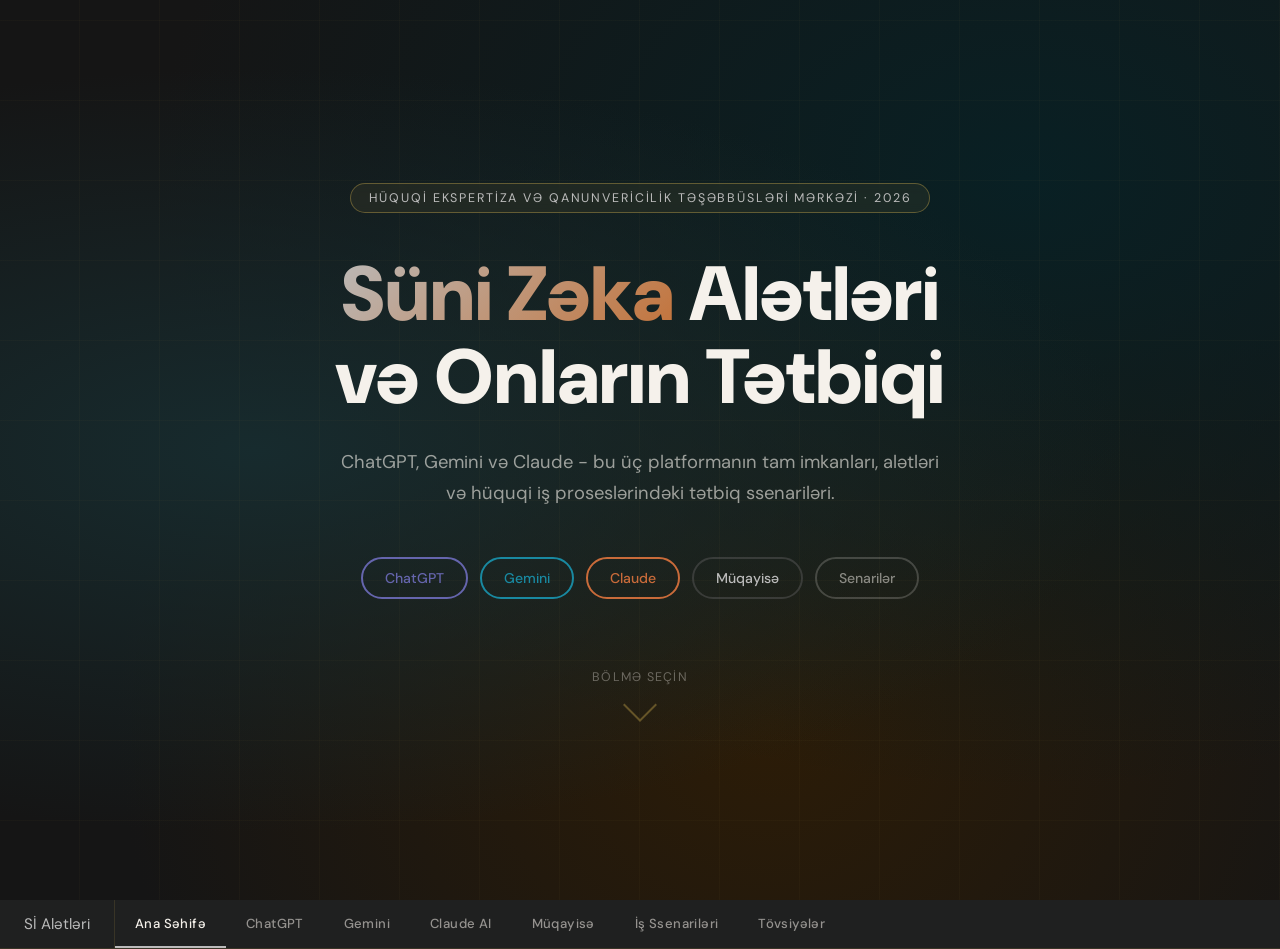
==== index.html @ 9adb6c4b "Update index.html" ====
<!DOCTYPE html>
<html lang="az">
<head>
<meta charset="UTF-8">
<meta name="viewport" content="width=device-width, initial-scale=1.0">
<title>Ana Səhifə - Süni Zəka Alətləri</title>
<link rel="stylesheet" href="design.css">
</head>
<body>

<div class="progress-bar" id="progressBar"></div>

<!-- ══════ HERO ══════ -->
<main>
<section class="hero">
  <div class="hero-badge">Hüquqi Ekspertiza və Qanunvericilik Təşəbbüsləri Mərkəzi · 2026</div>
  <h1>
    <span class="highlight">Süni Zəka</span> Alətləri<br>
    və Onların Tətbiqi
  </h1>
  <p class="hero-subtitle">
    ChatGPT, Gemini və Claude - bu üç platformanın tam imkanları, alətləri
    və hüquqi iş proseslərindəki tətbiq ssenariləri.
  </p>

  <div class="hero-pills">
    <a class="pill pill-chatgpt" href="chatgpt.html">ChatGPT</a>
    <a class="pill pill-gemini"  href="gemini.html">Gemini</a>
    <a class="pill pill-claude"  href="claude-ai.html">Claude</a>
    <a class="pill" style="border-color:rgba(88,88,88,0.5); color:var(--gold);" href="muqayise.html">Müqayisə</a>
    <a class="pill" style="border-color:rgba(245,241,235,0.2); color:rgba(245,241,235,0.5);" href="is-ssenarileri.html">Senarilər</a>
  </div>

  <div class="scroll-hint">
    <span>Bölmə seçin</span>
    <div class="scroll-arrow"></div>
  </div>
</section>
</main>

<script>
window.addEventListener('scroll', () => {
  const scrolled = (window.scrollY / (document.body.scrollHeight - window.innerHeight)) * 100;
  document.getElementById('progressBar').style.width = scrolled + '%';
});
</script>
  
<!-- ══════ NAV ══════ -->
<nav>
  <a class="nav-logo" href="index.html">Sİ Alətləri</a>
  <div class="nav-items">
    <a class="nav-item active"          href="index.html">Ana Səhifə</a>
    <a class="nav-item"                 href="chatgpt.html">ChatGPT</a>
    <a class="nav-item"                 href="gemini.html">Gemini</a>
    <a class="nav-item"                 href="claude-ai.html">Claude AI</a>
    <a class="nav-item"                 href="muqayise.html">Müqayisə</a>
    <a class="nav-item"                 href="is-ssenarileri.html">İş Ssenariləri</a>
    <a class="nav-item"                 href="tovsiyeler.html">Tövsiyələr</a>
  </div>
</nav>
</body>
</html>
---- design.css ----
/* ══════════════════════════════════════════════
   Hüquqi Ekspertiza Mərkəzi — design.css
   ══════════════════════════════════════════════ */

@import url('https://fonts.googleapis.com/css2?family=Playfair+Display:wght@400;700;900&family=DM+Sans:wght@300;400;500;600&family=JetBrains+Mono:wght@400;500&display=swap');

/* ─── CSS VARIABLES ─── */
:root {
  --ink: #151515;
  --paper: #f5f1eb;
  --gold: #bbbbbb;
  --gold-light: #c37137;
  --gold-dim: #8a6c2a;
  --chatgpt: #6565ad;
  --gemini: #1989a1;
  --claude: #c96b3a;
  --slate: #1e2430;
  --mist: #e8e3da;
  --accent-red: #c0392b;
  --text-secondary: #5a5048;
}

/* ─── RESET ─── */
* { margin: 0; padding: 0; box-sizing: border-box; }

body {
  font-family: 'DM Sans', sans-serif;
  background: var(--ink);
  color: var(--paper);
  min-height: 100vh;
  overflow-x: hidden;
}

/* ══════════════════════════════════════════════
   PROGRESS BAR
   ══════════════════════════════════════════════ */
.progress-bar {
  position: fixed;
  top: 0;
  left: 0;
  height: 2px;
  background: linear-gradient(90deg, var(--gold), var(--gold-light));
  z-index: 1000;
  width: 0%;
  transition: width 0.1s;
}

/* ══════════════════════════════════════════════
   NAVIGATION
   ══════════════════════════════════════════════ */
nav {
  position: sticky;
  top: 0;
  z-index: 100;
  background: #1f2020;
  backdrop-filter: blur(12px);
  border-bottom: 1px solid rgba(201,168,76,0.15);
  display: flex;
  align-items: center;
  gap: 0;
  overflow-x: auto;
  scrollbar-width: none;
}

nav::-webkit-scrollbar { display: none; }

.nav-logo {
  padding: 14px 24px;
  font-family: 'DM Sans', sans-serif;
  font-size: 0.95rem;
  color: var(--gold);
  white-space: nowrap;
  border-right: 1px solid rgba(201,168,76,0.15);
  flex-shrink: 0;
  text-decoration: none;
}

.nav-items {
  display: flex;
  align-items: center;
  flex: 1;
  overflow-x: auto;
  scrollbar-width: none;
}

.nav-item {
  padding: 14px 20px;
  font-size: 0.82rem;
  font-weight: 500;
  white-space: nowrap;
  cursor: pointer;
  color: rgba(245,241,235,0.55);
  border-bottom: 2px solid transparent;
  transition: all 0.2s;
  letter-spacing: 0.03em;
  text-decoration: none;
  display: inline-block;
}

.nav-item:hover,
.nav-item.active {
  color: var(--paper);
  border-bottom-color: var(--gold);
}

/* ══════════════════════════════════════════════
   HERO (Ana Səhifə)
   ══════════════════════════════════════════════ */
.hero {
  min-height: 100vh;
  display: flex;
  flex-direction: column;
  justify-content: center;
  align-items: center;
  text-align: center;
  padding: 60px 40px;
  position: relative;
  background: radial-gradient(ellipse at 20% 50%, #172b2e 0%, transparent 60%),
              radial-gradient(ellipse at 80% 20%, #092024 0%, transparent 60%),
              radial-gradient(ellipse at 60% 80%, #2c1c07 0%, transparent 60%),
              var(--ink);
  overflow: hidden;
}

.hero::before {
  content: '';
  position: absolute;
  inset: 0;
  background-image:
    repeating-linear-gradient(0deg, transparent, transparent 79px, rgba(201,168,76,0.06) 80px),
    repeating-linear-gradient(90deg, transparent, transparent 79px, rgba(201,168,76,0.06) 80px);
  pointer-events: none;
}

.hero-badge {
  display: inline-flex;
  align-items: center;
  gap: 8px;
  border: 1px solid rgba(201,168,76,0.4);
  padding: 6px 18px;
  border-radius: 100px;
  font-size: 0.78rem;
  letter-spacing: 0.15em;
  text-transform: uppercase;
  color: var(--gold);
  margin-bottom: 40px;
  backdrop-filter: blur(4px);
  background: rgba(201,168,76,0.08);
  animation: fadeUp 0.8s ease both;
}

.hero h1 {
  font-family: 'DM Sans', sans-serif;
  font-size: clamp(2.8rem, 6vw, 5.5rem);
  font-weight: 900;
  line-height: 1.08;
  max-width: 900px;
  animation: fadeUp 0.8s 0.1s ease both;
}

.hero h1 .highlight {
  background: linear-gradient(135deg, var(--gold), var(--gold-light));
  -webkit-background-clip: text;
  -webkit-text-fill-color: transparent;
  background-clip: text;
}

.hero-subtitle {
  margin-top: 28px;
  font-size: 1.15rem;
  color: rgba(245,241,235,0.6);
  max-width: 600px;
  line-height: 1.7;
  animation: fadeUp 0.8s 0.2s ease both;
}

.hero-pills {
  display: flex;
  gap: 12px;
  margin-top: 48px;
  flex-wrap: wrap;
  justify-content: center;
  animation: fadeUp 0.8s 0.3s ease both;
}

.pill {
  padding: 10px 22px;
  border-radius: 100px;
  font-size: 0.88rem;
  font-weight: 500;
  cursor: pointer;
  transition: all 0.25s;
  border: 2px solid;
  text-decoration: none;
  display: inline-block;
}

.pill-chatgpt { border-color: var(--chatgpt); color: var(--chatgpt); }
.pill-chatgpt:hover { background: var(--chatgpt); color: white; transform: translateY(-2px); }
.pill-gemini { border-color: var(--gemini); color: var(--gemini); }
.pill-gemini:hover { background: var(--gemini); color: white; transform: translateY(-2px); }
.pill-claude { border-color: var(--claude); color: var(--claude); }
.pill-claude:hover { background: var(--claude); color: white; transform: translateY(-2px); }

.scroll-hint {
  margin-top: 70px;
  display: flex;
  flex-direction: column;
  align-items: center;
  gap: 8px;
  color: rgba(245,241,235,0.35);
  font-size: 0.78rem;
  letter-spacing: 0.1em;
  text-transform: uppercase;
  animation: fadeUp 0.8s 0.5s ease both;
}

.scroll-arrow {
  width: 24px;
  height: 24px;
  border-right: 2px solid rgba(201,168,76,0.4);
  border-bottom: 2px solid rgba(201,168,76,0.4);
  transform: rotate(45deg);
  animation: bounce 1.5s infinite;
}

/* ══════════════════════════════════════════════
   SECTION HERO
   ══════════════════════════════════════════════ */
.section-hero {
  padding: 80px 60px 60px;
  position: relative;
  overflow: hidden;
}

.section-hero::after {
  content: attr(data-letter);
  position: absolute;
  right: -20px;
  top: -20px;
  font-family: 'DM Sans', sans-serif;
  font-size: 300px;
  font-weight: 900;
  opacity: 0.04;
  line-height: 1;
  pointer-events: none;
  color: white;
}

.section-tag {
  display: inline-flex;
  align-items: center;
  gap: 8px;
  font-size: 0.72rem;
  letter-spacing: 0.18em;
  text-transform: uppercase;
  color: var(--gold);
  margin-bottom: 16px;
  font-weight: 600;
}

.section-tag::before {
  content: '';
  width: 28px;
  height: 1px;
  background: var(--gold);
}

.section-hero h2 {
  font-family: 'DM Sans', sans-serif;
  font-size: clamp(2rem, 4vw, 3.5rem);
  font-weight: 700;
  line-height: 1.15;
  max-width: 700px;
}

.section-hero p {
  margin-top: 20px;
  font-size: 1.05rem;
  line-height: 1.75;
  color: rgba(245,241,235,0.65);
  max-width: 680px;
}

/* ─── Section color backgrounds ─── */
.chatgpt-section-hero { background: radial-gradient(ellipse at top left, rgba(16,163,127,0.12), transparent 70%); }
.gemini-section-hero  { background: radial-gradient(ellipse at top left, rgba(66,133,244,0.12), transparent 70%); }
.claude-section-hero  { background: radial-gradient(ellipse at top left, rgba(201,107,58,0.12), transparent 70%); }
.compare-section-hero { background: radial-gradient(ellipse at top left, rgba(201,168,76,0.08), transparent 70%); }
.scenarios-section-hero { background: radial-gradient(ellipse at top left, rgba(192,57,43,0.08), transparent 70%); }

/* ══════════════════════════════════════════════
   CONTENT WRAP
   ══════════════════════════════════════════════ */
.content-wrap {
  padding: 0 60px 80px;
}

@media (max-width: 768px) {
  .section-hero { padding: 50px 24px 40px; }
  .content-wrap { padding: 0 24px 60px; }
}

/* ══════════════════════════════════════════════
   TOOL CARDS
   ══════════════════════════════════════════════ */
.tools-grid {
  display: grid;
  grid-template-columns: repeat(auto-fit, minmax(320px, 1fr));
  gap: 20px;
  margin-top: 40px;
}

.tool-card {
  background: rgba(255,255,255,0.03);
  border: 1px solid rgba(255,255,255,0.08);
  border-radius: 16px;
  padding: 28px;
  transition: all 0.3s;
  position: relative;
  overflow: hidden;
}

.tool-card::before {
  content: '';
  position: absolute;
  top: 0; left: 0; right: 0;
  height: 2px;
  border-radius: 16px 16px 0 0;
}

.chatgpt-card::before { background: linear-gradient(90deg, var(--chatgpt), transparent); }
.gemini-card::before  { background: linear-gradient(90deg, var(--gemini), transparent); }
.claude-card::before  { background: linear-gradient(90deg, var(--claude), transparent); }

.tool-card:hover {
  background: rgba(255,255,255,0.06);
  border-color: rgba(201,168,76,0.25);
  transform: translateY(-3px);
}

.tool-icon {
  width: 48px;
  height: 48px;
  border-radius: 12px;
  display: flex;
  align-items: center;
  justify-content: center;
  font-size: 1.5rem;
  margin-bottom: 18px;
}

.chatgpt-icon { background: #272727; }
.gemini-icon  { background: rgba(66,133,244,0.15); }
.claude-icon  { background: rgba(201,107,58,0.15); }

.tool-card h3 {
  font-family: 'DM Sans', sans-serif;
  font-size: 1.25rem;
  font-weight: 700;
  margin-bottom: 10px;
}

.tool-card p {
  font-size: 0.9rem;
  line-height: 1.65;
  color: rgba(245,241,235,0.65);
  margin-bottom: 16px;
}

.use-case {
  background: rgba(201,168,76,0.08);
  border: 1px solid rgba(201,168,76,0.2);
  border-radius: 8px;
  padding: 10px 14px;
  font-size: 0.8rem;
  color: var(--gold-light);
  line-height: 1.5;
}

.use-case strong {
  display: block;
  margin-bottom: 3px;
  font-weight: 600;
  letter-spacing: 0.05em;
  text-transform: uppercase;
  font-size: 0.7rem;
}

/* ══════════════════════════════════════════════
   MODEL CARDS
   ══════════════════════════════════════════════ */
.models-row {
  display: grid;
  grid-template-columns: repeat(auto-fit, minmax(200px, 1fr));
  gap: 16px;
  margin-top: 40px;
}

.model-card {
  border-radius: 14px;
  padding: 24px 20px;
  position: relative;
  cursor: default;
  transition: transform 0.25s;
}

.model-card:hover { transform: translateY(-4px); }

.model-badge {
  display: inline-block;
  padding: 3px 10px;
  border-radius: 100px;
  font-size: 0.65rem;
  font-weight: 600;
  letter-spacing: 0.1em;
  text-transform: uppercase;
  margin-bottom: 12px;
}

.model-card h4 {
  font-family: 'DM Sans', sans-serif;
  font-size: 1.3rem;
  font-weight: 700;
  margin-bottom: 8px;
}

.model-card p {
  font-size: 0.83rem;
  line-height: 1.6;
  opacity: 0.75;
}

.model-card ul {
  margin-top: 14px;
  padding-left: 0;
  list-style: none;
}

.model-card ul li {
  font-size: 0.8rem;
  padding: 5px 0;
  border-bottom: 1px solid rgba(255,255,255,0.06);
  display: flex;
  align-items: flex-start;
  gap: 8px;
  line-height: 1.45;
}

.model-card ul li::before {
  content: '→';
  flex-shrink: 0;
  opacity: 0.5;
  margin-top: 1px;
}

/* ══════════════════════════════════════════════
   SLASH COMMANDS
   ══════════════════════════════════════════════ */
.slash-list {
  display: grid;
  grid-template-columns: repeat(auto-fit, minmax(260px, 1fr));
  gap: 14px;
  margin-top: 28px;
}

.slash-item {
  background: rgba(255,255,255,0.03);
  border: 1px solid rgba(255,255,255,0.07);
  border-radius: 10px;
  padding: 18px;
  display: flex;
  gap: 14px;
  align-items: flex-start;
}

.slash-cmd {
  font-family: 'JetBrains Mono', monospace;
  font-size: 0.95rem;
  color: var(--claude);
  background: rgba(201,107,58,0.1);
  padding: 3px 10px;
  border-radius: 6px;
  flex-shrink: 0;
  border: 1px solid rgba(201,107,58,0.25);
}

.slash-desc {
  font-size: 0.83rem;
  line-height: 1.55;
  color: rgba(245,241,235,0.65);
}

/* ══════════════════════════════════════════════
   COMPARISON TABLE
   ══════════════════════════════════════════════ */
.compare-table {
  width: 100%;
  border-collapse: collapse;
  margin-top: 40px;
  font-size: 0.88rem;
}

.compare-table th {
  padding: 14px 18px;
  text-align: left;
  font-weight: 600;
  font-size: 0.78rem;
  letter-spacing: 0.08em;
  text-transform: uppercase;
  border-bottom: 1px solid rgba(255,255,255,0.1);
}

.compare-table td {
  padding: 14px 18px;
  border-bottom: 1px solid rgba(255,255,255,0.05);
  line-height: 1.5;
  color: rgba(245,241,235,0.8);
  vertical-align: top;
}

.compare-table tr:hover td { background: rgba(255,255,255,0.02); }

.th-chatgpt { color: var(--chatgpt); }
.th-gemini  { color: var(--gemini); }
.th-claude  { color: var(--claude); }
.th-task    { color: var(--gold); }

/* ══════════════════════════════════════════════
   GEMINI MODEL STRIP
   ══════════════════════════════════════════════ */
.gemini-models {
  display: grid;
  grid-template-columns: repeat(3, 1fr);
  gap: 16px;
  margin-top: 32px;
}

@media (max-width: 680px) {
  .gemini-models { grid-template-columns: 1fr; }
}

.gm-card {
  border-radius: 14px;
  padding: 22px;
  text-align: center;
  transition: transform 0.25s;
}

.gm-card:hover { transform: translateY(-4px); }

.gm-icon {
  font-size: 2rem;
  margin-bottom: 12px;
  display: block;
}

.gm-card h4 {
  font-family: 'DM Sans', sans-serif;
  font-size: 1.1rem;
  margin-bottom: 8px;
}

.gm-card p { font-size: 0.82rem; line-height: 1.55; opacity: 0.7; }

/* ══════════════════════════════════════════════
   STYLE CARDS (Claude)
   ══════════════════════════════════════════════ */
.style-grid {
  display: grid;
  grid-template-columns: repeat(auto-fit, minmax(200px, 1fr));
  gap: 14px;
  margin-top: 28px;
}

.style-card {
  border: 1px solid rgba(255,255,255,0.08);
  border-radius: 12px;
  padding: 20px;
  position: relative;
  overflow: hidden;
  transition: all 0.25s;
}

.style-card:hover {
  border-color: rgba(201,107,58,0.3);
  background: rgba(201,107,58,0.05);
  transform: translateY(-2px);
}

.style-name {
  font-family: 'JetBrains Mono', monospace;
  font-size: 0.85rem;
  color: var(--claude);
  margin-bottom: 10px;
  display: flex;
  align-items: center;
  gap: 6px;
}

.style-card p { font-size: 0.82rem; line-height: 1.55; color: rgba(245,241,235,0.65); }

/* ══════════════════════════════════════════════
   LEGAL FRAMEWORK
   ══════════════════════════════════════════════ */
.legal-frame {
  display: grid;
  grid-template-columns: repeat(auto-fit, minmax(280px, 1fr));
  gap: 16px;
  margin-top: 32px;
}

.legal-item {
  border-radius: 12px;
  padding: 24px;
  border: 1px solid rgba(201,168,76,0.2);
  background: linear-gradient(135deg, rgba(201,168,76,0.06), transparent);
  transition: transform 0.25s;
}

.legal-item:hover { transform: translateY(-3px); }

.legal-letter {
  font-family: 'DM Sans', sans-serif;
  font-size: 3rem;
  font-weight: 900;
  color: var(--gold);
  opacity: 0.4;
  line-height: 1;
  margin-bottom: 8px;
}

.legal-item h4 {
  font-size: 0.95rem;
  font-weight: 600;
  margin-bottom: 8px;
  color: var(--gold-light);
}

.legal-item p {
  font-size: 0.84rem;
  line-height: 1.6;
  color: rgba(245,241,235,0.65);
}

.legal-example {
  margin-top: 10px;
  font-family: 'JetBrains Mono', monospace;
  font-size: 0.75rem;
  background: rgba(0,0,0,0.3);
  padding: 8px 12px;
  border-radius: 6px;
  color: rgba(245,241,235,0.7);
  border-left: 3px solid var(--gold-dim);
  line-height: 1.5;
}

/* ══════════════════════════════════════════════
   WARNING / NOTE BOXES
   ══════════════════════════════════════════════ */
.warning-box {
  margin-top: 48px;
  padding: 28px 32px;
  border-radius: 14px;
  background: rgba(192,57,43,0.1);
  border: 1px solid rgba(192,57,43,0.3);
  display: flex;
  gap: 20px;
  align-items: flex-start;
}

.warning-icon { font-size: 1.8rem; flex-shrink: 0; }
.warning-box h3 { font-size: 1rem; font-weight: 600; margin-bottom: 8px; color: #e74c3c; }
.warning-box p { font-size: 0.88rem; line-height: 1.65; color: rgba(245,241,235,0.7); }
.warning-box ul { margin-top: 10px; padding-left: 0; list-style: none; }
.warning-box ul li {
  font-size: 0.85rem;
  padding: 4px 0;
  display: flex;
  gap: 8px;
  color: rgba(245,241,235,0.7);
}
.warning-box ul li::before { content: '▪'; color: #e74c3c; flex-shrink: 0; }

.note-box {
  margin-top: 32px;
  padding: 20px 24px;
  background: rgba(201,168,76,0.07);
  border-left: 3px solid var(--gold);
  border-radius: 0 10px 10px 0;
  font-size: 0.87rem;
  line-height: 1.65;
  color: rgba(245,241,235,0.75);
}

.note-box strong { color: var(--gold-light); }

/* ══════════════════════════════════════════════
   DIVIDERS & SUBSECTIONS
   ══════════════════════════════════════════════ */
.divider {
  margin: 60px 0;
  height: 1px;
  background: linear-gradient(90deg, transparent, rgba(201,168,76,0.3), transparent);
}

.subsection { margin-top: 56px; }

.subsection-title {
  font-family: 'DM Sans', sans-serif;
  font-size: 1.7rem;
  font-weight: 700;
  margin-bottom: 8px;
  display: flex;
  align-items: center;
  gap: 14px;
}

.subsection-title::after {
  content: '';
  flex: 1;
  height: 1px;
  background: rgba(255,255,255,0.08);
}

.subsection-desc {
  font-size: 0.95rem;
  color: rgba(245,241,235,0.55);
  line-height: 1.6;
  max-width: 680px;
  margin-bottom: 4px;
}

.section-divider {
  display: flex;
  align-items: center;
  gap: 16px;
  margin: 48px 0 32px;
  color: rgba(255,255,255,0.25);
  font-size: 0.72rem;
  letter-spacing: 0.15em;
  text-transform: uppercase;
}

.section-divider::before,
.section-divider::after {
  content: '';
  flex: 1;
  height: 1px;
  background: rgba(255,255,255,0.08);
}

/* ══════════════════════════════════════════════
   SCENARIO LIST
   ══════════════════════════════════════════════ */
.scenario-list {
  display: flex;
  flex-direction: column;
  gap: 20px;
  margin-top: 28px;
}

.scenario {
  background: rgba(255,255,255,0.03);
  border-radius: 14px;
  padding: 24px 28px;
  border: 1px solid rgba(255,255,255,0.06);
  display: grid;
  grid-template-columns: auto 1fr;
  gap: 20px;
  align-items: start;
  transition: border-color 0.25s;
}

.scenario:hover { border-color: rgba(201,168,76,0.2); }

.scenario-num {
  font-family: 'DM Sans', sans-serif;
  font-size: 2.5rem;
  font-weight: 900;
  color: rgba(201,168,76,0.2);
  line-height: 1;
  padding-top: 4px;
}

.scenario h4 { font-size: 1rem; font-weight: 600; margin-bottom: 8px; color: var(--paper); }
.scenario p  { font-size: 0.87rem; line-height: 1.65; color: rgba(245,241,235,0.6); }

.scenario-tools {
  display: flex;
  gap: 8px;
  margin-top: 14px;
  flex-wrap: wrap;
}

.stag {
  padding: 3px 12px;
  border-radius: 100px;
  font-size: 0.72rem;
  font-weight: 600;
  border: 1px solid;
}

.stag-chatgpt { border-color: var(--chatgpt); color: var(--chatgpt); }
.stag-gemini  { border-color: var(--gemini);  color: var(--gemini);  }
.stag-claude  { border-color: var(--claude);  color: var(--claude);  }

/* ══════════════════════════════════════════════
   CONNECTOR ITEMS
   ══════════════════════════════════════════════ */
.connector-grid {
  display: grid;
  grid-template-columns: repeat(auto-fit, minmax(250px, 1fr));
  gap: 14px;
  margin-top: 24px;
}

.connector-item {
  background: rgba(255,255,255,0.03);
  border: 1px solid rgba(255,255,255,0.07);
  border-radius: 10px;
  padding: 18px 20px;
  transition: all 0.2s;
}

.connector-item:hover {
  background: rgba(201,107,58,0.06);
  border-color: rgba(201,107,58,0.2);
}

.connector-item h4 {
  font-size: 0.92rem;
  font-weight: 600;
  margin-bottom: 6px;
  display: flex;
  align-items: center;
  gap: 8px;
}

.connector-item p {
  font-size: 0.82rem;
  line-height: 1.55;
  color: rgba(245,241,235,0.6);
}

/* ══════════════════════════════════════════════
   GEMINI TOOLS
   ══════════════════════════════════════════════ */
.gemini-tools {
  display: grid;
  grid-template-columns: repeat(auto-fit, minmax(300px, 1fr));
  gap: 16px;
  margin-top: 28px;
}

.gt-card {
  background: rgba(66,133,244,0.06);
  border: 1px solid rgba(66,133,244,0.18);
  border-radius: 14px;
  padding: 24px;
  transition: all 0.25s;
}

.gt-card:hover {
  background: rgba(66,133,244,0.1);
  border-color: rgba(66,133,244,0.3);
  transform: translateY(-3px);
}

.gt-card h4 {
  font-size: 1rem;
  font-weight: 600;
  margin-bottom: 10px;
  color: #7baaf7;
  display: flex;
  align-items: center;
  gap: 8px;
}

.gt-card p {
  font-size: 0.85rem;
  line-height: 1.6;
  color: rgba(245,241,235,0.65);
  margin-bottom: 12px;
}

.gt-use {
  font-size: 0.78rem;
  background: rgba(66,133,244,0.12);
  border-radius: 6px;
  padding: 8px 12px;
  color: #93beff;
  line-height: 1.5;
}

/* ══════════════════════════════════════════════
   COMBO TIP
   ══════════════════════════════════════════════ */
.combo-tip {
  margin-top: 48px;
  background: linear-gradient(135deg, rgba(66,133,244,0.08), rgba(16,163,127,0.06));
  border: 1px solid rgba(255,255,255,0.1);
  border-radius: 16px;
  padding: 28px 32px;
}

.combo-tip h3 {
  font-family: 'DM Sans', sans-serif;
  font-size: 1.2rem;
  margin-bottom: 16px;
  color: var(--gold-light);
}

.combo-tip p {
  font-size: 0.88rem;
  line-height: 1.7;
  color: rgba(245,241,235,0.7);
}

.combo-flow {
  display: flex;
  gap: 10px;
  align-items: center;
  margin-top: 18px;
  flex-wrap: wrap;
}

.cf-step {
  padding: 8px 16px;
  border-radius: 8px;
  font-size: 0.82rem;
  font-weight: 500;
}

.cf-arrow { color: rgba(255,255,255,0.3); font-size: 1.2rem; }

/* ══════════════════════════════════════════════
   STEP LIST
   ══════════════════════════════════════════════ */
.step-list {
  counter-reset: step-counter;
  display: flex;
  flex-direction: column;
  gap: 14px;
  margin-top: 20px;
}

.step-item {
  counter-increment: step-counter;
  display: flex;
  gap: 16px;
  align-items: flex-start;
  padding: 16px 20px;
  background: rgba(255,255,255,0.025);
  border-radius: 10px;
  border: 1px solid rgba(255,255,255,0.06);
}

.step-item::before {
  content: counter(step-counter);
  font-family: 'DM Sans', sans-serif;
  font-size: 1.3rem;
  font-weight: 700;
  color: var(--gold);
  opacity: 0.6;
  min-width: 24px;
  line-height: 1;
  padding-top: 2px;
}

.step-item p {
  font-size: 0.88rem;
  line-height: 1.6;
  color: rgba(245,241,235,0.7);
}

.step-item strong { color: var(--paper); font-weight: 600; }

/* ══════════════════════════════════════════════
   KV LIST
   ══════════════════════════════════════════════ */
.kv-list {
  display: flex;
  flex-direction: column;
  gap: 10px;
  margin-top: 20px;
}

.kv-item {
  display: flex;
  gap: 16px;
  align-items: flex-start;
  padding: 14px 18px;
  background: rgba(255,255,255,0.03);
  border-radius: 10px;
  border: 1px solid rgba(255,255,255,0.06);
}

.kv-key {
  font-weight: 600;
  font-size: 0.85rem;
  min-width: 160px;
  color: var(--paper);
  flex-shrink: 0;
}

.kv-val {
  font-size: 0.85rem;
  color: rgba(245,241,235,0.65);
  line-height: 1.5;
}

/* ══════════════════════════════════════════════
   TAG CHIPS
   ══════════════════════════════════════════════ */
.tag-chip {
  display: inline-block;
  padding: 2px 10px;
  border-radius: 100px;
  font-size: 0.7rem;
  font-weight: 600;
  letter-spacing: 0.06em;
  text-transform: uppercase;
  margin-right: 6px;
  margin-bottom: 4px;
}

.chip-green  { background: rgba(16,163,127,0.2);  color: var(--chatgpt); }
.chip-blue   { background: rgba(66,133,244,0.2);   color: #7baaf7; }
.chip-orange { background: rgba(201,107,58,0.2);   color: #e8845a; }
.chip-gold   { background: rgba(201,168,76,0.15);  color: var(--gold-light); }

/* ══════════════════════════════════════════════
   FOOTER
   ══════════════════════════════════════════════ */
.footer {
  padding: 48px 60px;
  border-top: 1px solid rgba(255,255,255,0.06);
  display: flex;
  align-items: center;
  justify-content: space-between;
  flex-wrap: wrap;
  gap: 20px;
}

.footer-left {
  font-family: 'DM Sans', sans-serif;
  font-size: 1.1rem;
  color: var(--gold);
}

.footer-right {
  font-size: 0.8rem;
  color: rgba(245,241,235,0.35);
}

/* ══════════════════════════════════════════════
   ANIMATIONS
   ══════════════════════════════════════════════ */
@keyframes fadeUp {
  from { opacity: 0; transform: translateY(24px); }
  to   { opacity: 1; transform: translateY(0); }
}

@keyframes bounce {
  0%, 100% { transform: rotate(45deg) translateY(0); }
  50%       { transform: rotate(45deg) translateY(5px); }
}

/* ══════════════════════════════════════════════
   PAGE ENTER ANIMATION
   ══════════════════════════════════════════════ */
main {
  animation: fadeUp 0.4s ease both;
}
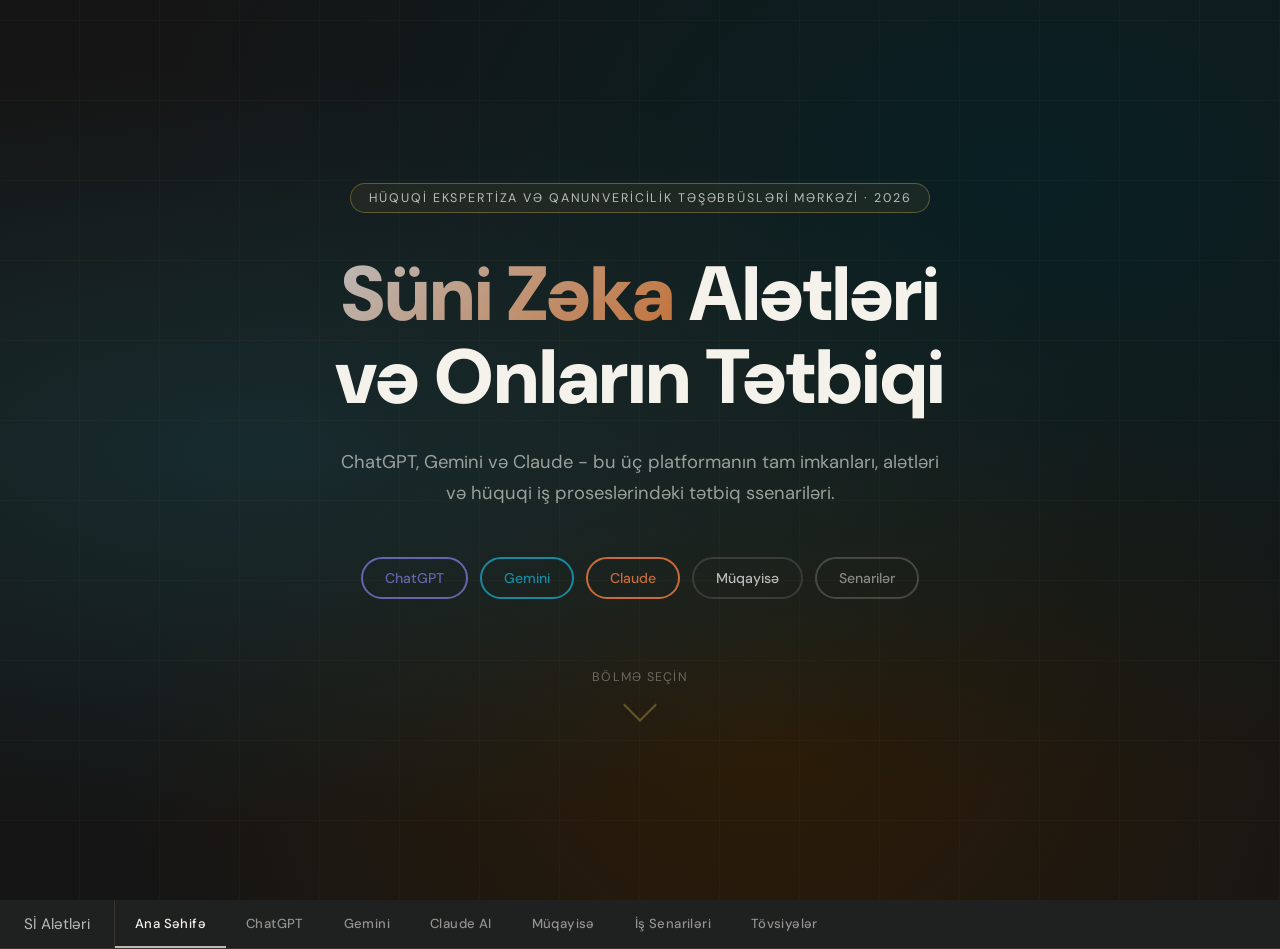
==== commit 5388d2d8: "Update index.html" ====
--- a/index.html
+++ b/index.html
@@ -54,7 +54,7 @@
     <a class="nav-item"                 href="gemini.html">Gemini</a>
     <a class="nav-item"                 href="claude-ai.html">Claude AI</a>
     <a class="nav-item"                 href="muqayise.html">Müqayisə</a>
-    <a class="nav-item"                 href="is-ssenarileri.html">İş Ssenariləri</a>
+    <a class="nav-item"                 href="is-ssenarileri.html">İş Senariləri</a>
     <a class="nav-item"                 href="tovsiyeler.html">Tövsiyələr</a>
   </div>
 </nav>
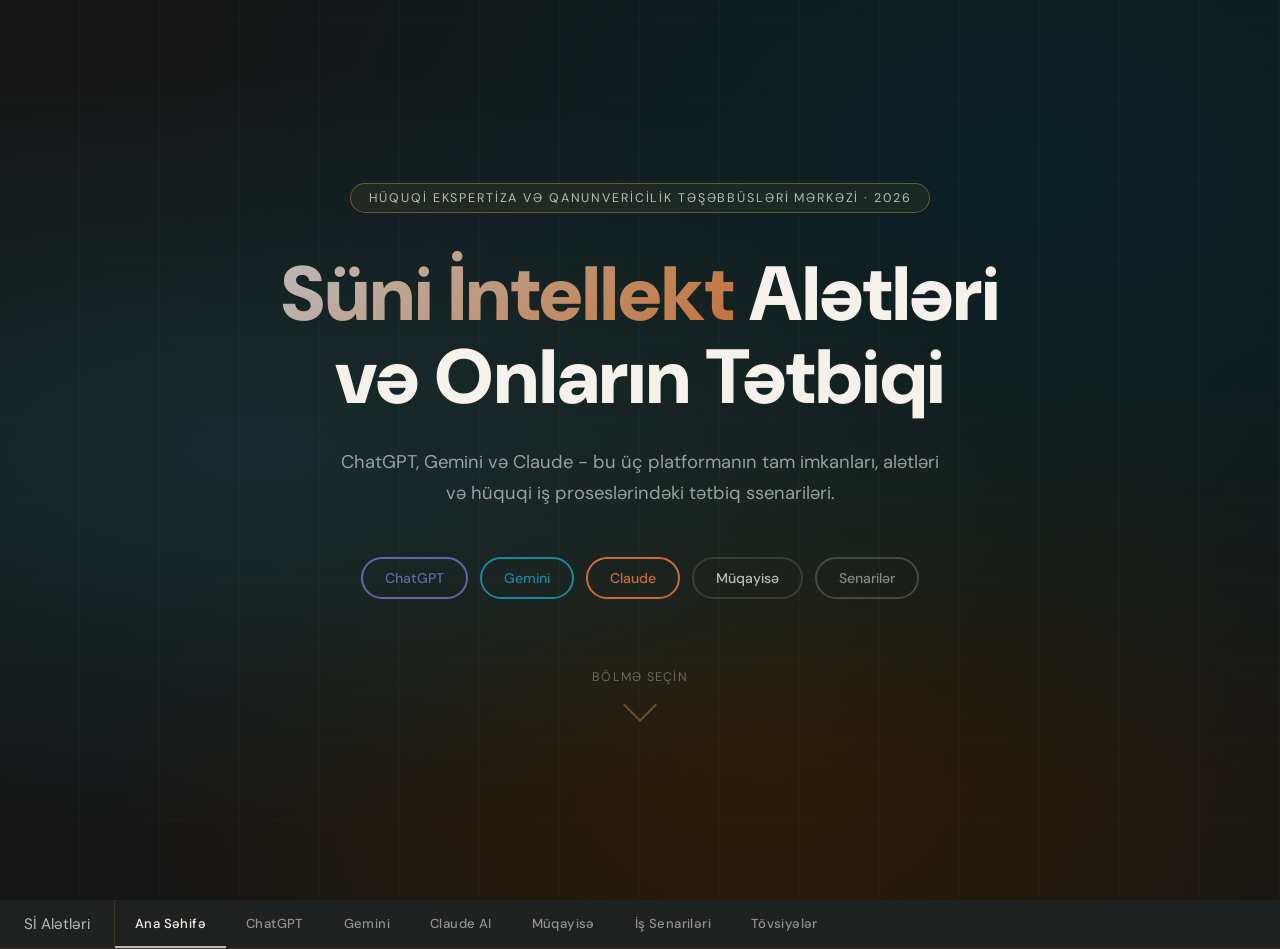
==== commit 49c72eea: "Update index.html" ====
--- a/index.html
+++ b/index.html
@@ -15,7 +15,7 @@
 <section class="hero">
   <div class="hero-badge">Hüquqi Ekspertiza və Qanunvericilik Təşəbbüsləri Mərkəzi · 2026</div>
   <h1>
-    <span class="highlight">Süni Zəka</span> Alətləri<br>
+    <span class="highlight">Süni İntellekt</span> Alətləri<br>
     və Onların Tətbiqi
   </h1>
   <p class="hero-subtitle">
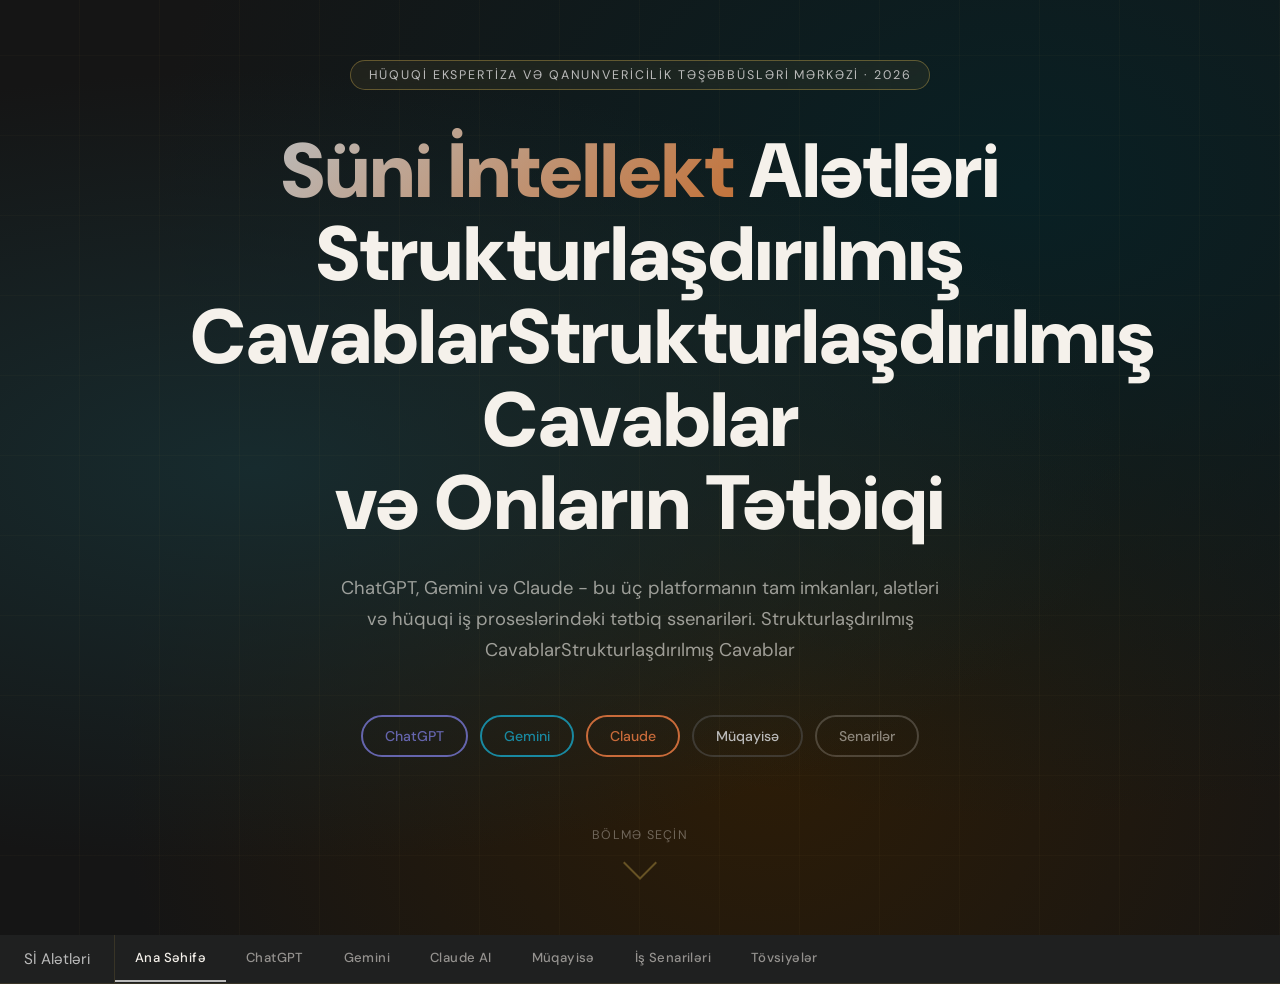
==== commit 27e13ef1: "Update index.html" ====
--- a/index.html
+++ b/index.html
@@ -15,12 +15,12 @@
 <section class="hero">
   <div class="hero-badge">Hüquqi Ekspertiza və Qanunvericilik Təşəbbüsləri Mərkəzi · 2026</div>
   <h1>
-    <span class="highlight">Süni İntellekt</span> Alətləri<br>
+    <span class="highlight">Süni İntellekt</span> Alətləri Strukturlaşdırılmış CavablarStrukturlaşdırılmış Cavablar<br>
     və Onların Tətbiqi
   </h1>
   <p class="hero-subtitle">
     ChatGPT, Gemini və Claude - bu üç platformanın tam imkanları, alətləri
-    və hüquqi iş proseslərindəki tətbiq ssenariləri.
+    və hüquqi iş proseslərindəki tətbiq ssenariləri. Strukturlaşdırılmış CavablarStrukturlaşdırılmış Cavablar
   </p>
 
   <div class="hero-pills">
--- a/design.css
+++ b/design.css
@@ -283,11 +283,12 @@
 }
 
 /* ─── Section color backgrounds ─── */
-.chatgpt-section-hero { background: radial-gradient(ellipse at top left, rgba(16,163,127,0.12), transparent 70%); }
-.gemini-section-hero  { background: radial-gradient(ellipse at top left, rgba(66,133,244,0.12), transparent 70%); }
-.claude-section-hero  { background: radial-gradient(ellipse at top left, rgba(201,107,58,0.12), transparent 70%); }
-.compare-section-hero { background: radial-gradient(ellipse at top left, rgba(201,168,76,0.08), transparent 70%); }
-.scenarios-section-hero { background: radial-gradient(ellipse at top left, rgba(192,57,43,0.08), transparent 70%); }
+
+.chatgpt-section-hero   { background: radial-gradient(ellipse at top left, #7c00ff1a,  transparent 70%); }
+.gemini-section-hero    { background: radial-gradient(ellipse at top left, #00d2ff1a,  transparent 70%); }
+.claude-section-hero    { background: radial-gradient(ellipse at top left, #ff570017,  transparent 70%); }
+.compare-section-hero   { background: radial-gradient(ellipse at top left, #4c4c4c59,  transparent 70%); }
+.scenarios-section-hero { background: radial-gradient(ellipse at top left, #4c4c4c59,  transparent 70%); }
 
 /* ══════════════════════════════════════════════
    CONTENT WRAP
@@ -313,7 +314,7 @@
 
 .tool-card {
   background: rgba(255,255,255,0.03);
-  border: 1px solid rgba(255,255,255,0.08);
+  border: 1px solid #6565ad4d;
   border-radius: 16px;
   padding: 28px;
   transition: all 0.3s;
@@ -335,7 +336,7 @@
 
 .tool-card:hover {
   background: rgba(255,255,255,0.06);
-  border-color: rgba(201,168,76,0.25);
+  border-color: #6565ad99;
   transform: translateY(-3px);
 }
 
@@ -369,12 +370,12 @@
 }
 
 .use-case {
-  background: rgba(201,168,76,0.08);
-  border: 1px solid rgba(201,168,76,0.2);
+  background: #6565ad12;
+  border: 1px solid #6565ad59;
   border-radius: 8px;
   padding: 10px 14px;
   font-size: 0.8rem;
-  color: var(--gold-light);
+  color: #6565ad;
   line-height: 1.5;
 }
 
@@ -685,7 +686,7 @@
 .note-box {
   margin-top: 32px;
   padding: 20px 24px;
-  background: rgba(201,168,76,0.07);
+  background: #202020;
   border-left: 3px solid var(--gold);
   border-radius: 0 10px 10px 0;
   font-size: 0.87rem;
@@ -693,7 +694,7 @@
   color: rgba(245,241,235,0.75);
 }
 
-.note-box strong { color: var(--gold-light); }
+.note-box strong { color: #c96b3a; }
 
 /* ══════════════════════════════════════════════
    DIVIDERS & SUBSECTIONS
@@ -908,7 +909,7 @@
   font-family: 'DM Sans', sans-serif;
   font-size: 1.2rem;
   margin-bottom: 16px;
-  color: var(--gold-light);
+  color: #c66430;
 }
 
 .combo-tip p {
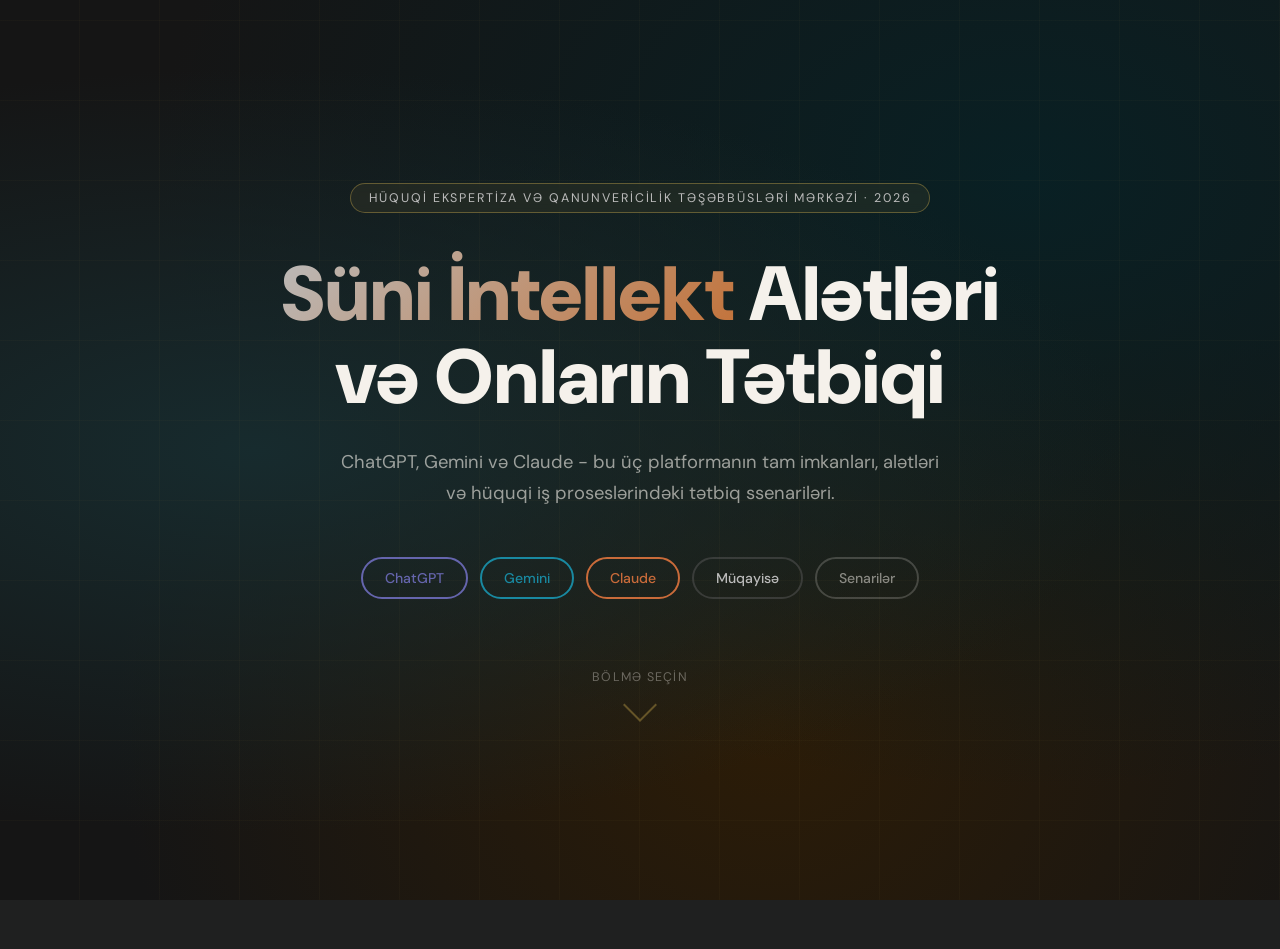
==== commit 986ffc25: "Update index.html" ====
--- a/index.html
+++ b/index.html
@@ -15,12 +15,12 @@
 <section class="hero">
   <div class="hero-badge">Hüquqi Ekspertiza və Qanunvericilik Təşəbbüsləri Mərkəzi · 2026</div>
   <h1>
-    <span class="highlight">Süni İntellekt</span> Alətləri Strukturlaşdırılmış CavablarStrukturlaşdırılmış Cavablar<br>
+    <span class="highlight">Süni İntellekt</span> Alətləri<br>
     və Onların Tətbiqi
   </h1>
   <p class="hero-subtitle">
     ChatGPT, Gemini və Claude - bu üç platformanın tam imkanları, alətləri
-    və hüquqi iş proseslərindəki tətbiq ssenariləri. Strukturlaşdırılmış CavablarStrukturlaşdırılmış Cavablar
+    və hüquqi iş proseslərindəki tətbiq ssenariləri.
   </p>
 
   <div class="hero-pills">
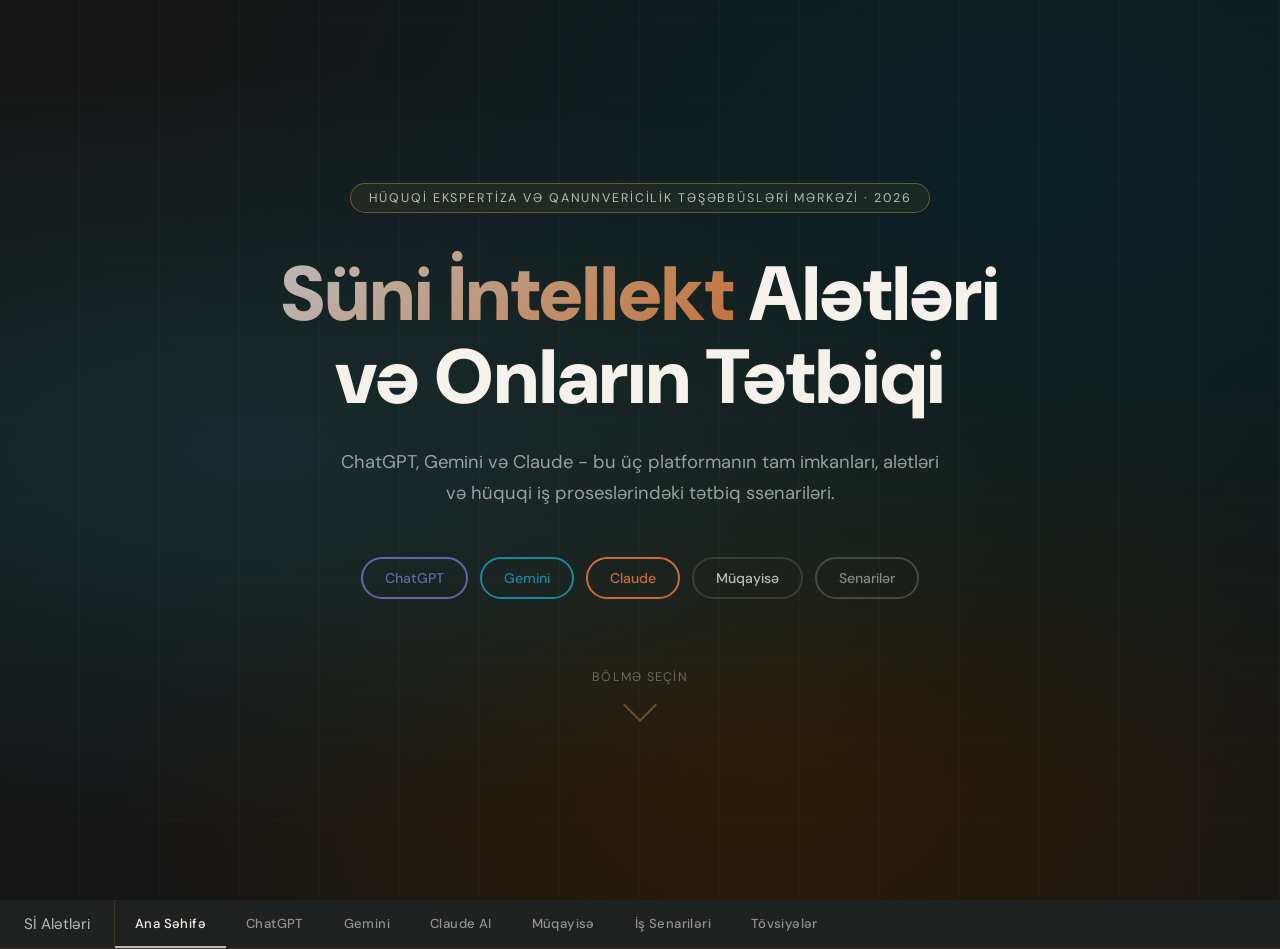
==== commit f8703a54: "Update index.html" ====
--- a/index.html
+++ b/index.html
@@ -3,7 +3,7 @@
 <head>
 <meta charset="UTF-8">
 <meta name="viewport" content="width=device-width, initial-scale=1.0">
-<title>Ana Səhifə - Süni Zəka Alətləri</title>
+<title>Ana Səhifə - Süni İntellekt Təlimi</title>
 <link rel="stylesheet" href="design.css">
 </head>
 <body>
